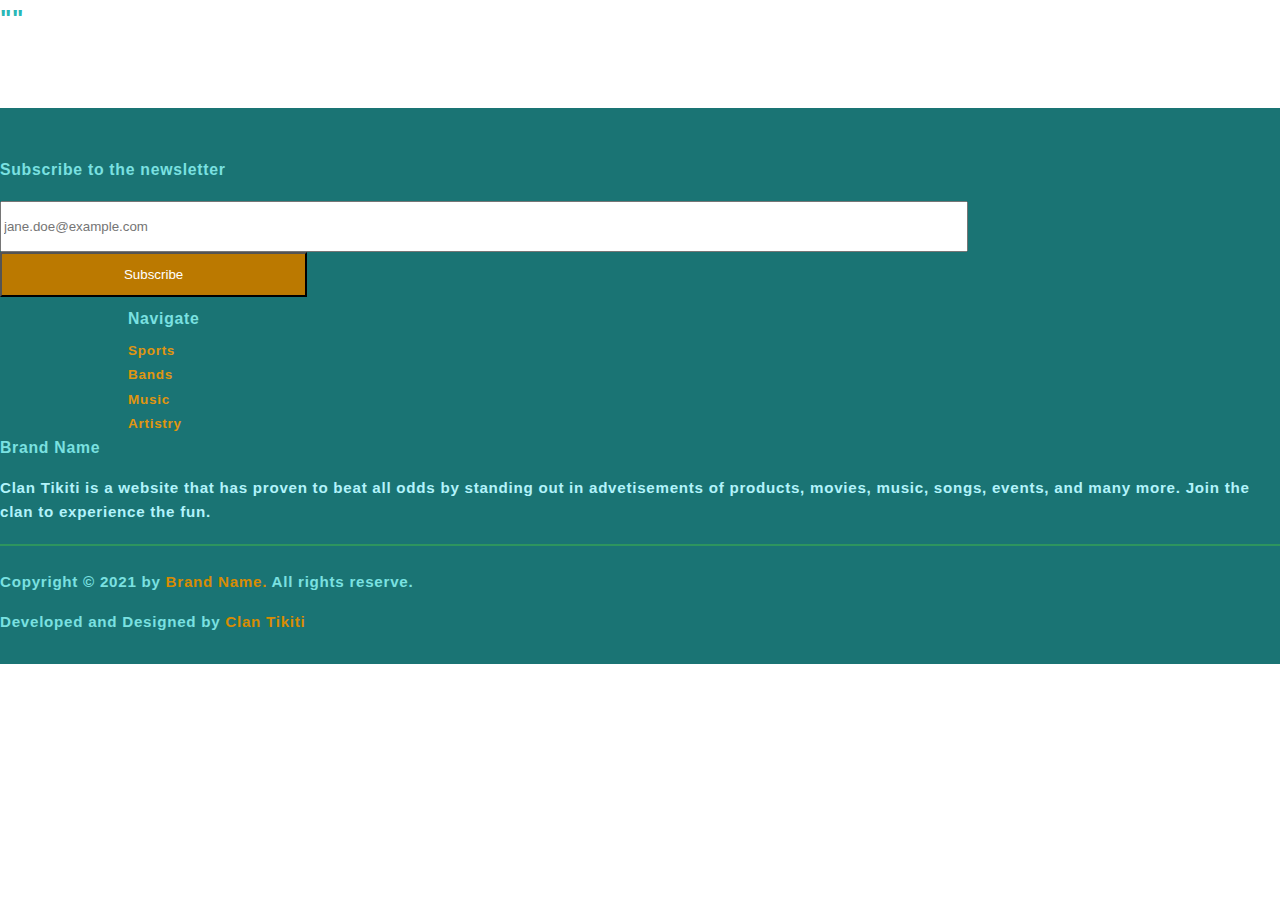
==== one.html @ 93bf7f8b "changes" ====
<!doctype html>
<html lang="en">

<head>
    <!-- Required meta tags -->
    <meta charset="utf-8">
    <meta name="viewport" content="width=device-width, initial-scale=1">

    <!-- Bootstrap CSS -->
    <link href="https://cdn.jsdelivr.net/npm/bootstrap@5.0.2/dist/css/bootstrap.min.css" rel="stylesheet"
        integrity="sha384-EVSTQN3/azprG1Anm3QDgpJLIm9Nao0Yz1ztcQTwFspd3yD65VohhpuuCOmLASjC" crossorigin="anonymous">
    <link rel="stylesheet" type="text/css" href="css/one.css">
    ""
    <title>Hello, world!</title>
</head>

<body>






    <footer id="footer">
        <div class="container">

            <div class="top-footer">
                <div class="row">



                    <div class="col-md-4">

                        <h3>Subscribe to the newsletter</h3>


                        <div class="form-group" id="footer-sub">
                            <input type="email" class="form-control pull-left" id="subscribe-footer"
                                placeholder="jane.doe@example.com">
                            <div class="clearR"></div>
                            <button type="submit" class="btn btn-default pull-right"
                                id="subscribe-button-footer">Subscribe</button>
                        </div><!-- /form-group -->

                    </div><!-- /col-* -->

                    <div class="col-md-4 footer-nav">

                        <h3>Navigate</h3>
                        <ul class="unstyle">
                            <li>Sports</li>
                            <li>Bands</li>
                            <li>Music</li>
                            <li>Artistry</li>
                        </ul>

                    </div><!-- /col-* -->
                    <div class="col-md-4 footer-about">

                        <h3>Brand Name</h3>
                        <p>Clan Tikiti is a website that has proven to beat all odds by standing out in advetisements of
                            products, movies, music, songs, events, and many more. Join the clan to experience the fun.
                        </p>

                    </div><!-- /col-* -->
                </div><!-- /row -->
            </div><!-- /top-footer -->

            <div class="bottom-footer">
                <div class="copyright-footer pull-left">
                    <p>Copyright © 2021 by <span class="brand-color">Brand Name.</span> All rights reserve. </p>
                </div>

                <div class=" pull-right">
                    <p> Developed and Designed by <span class="developer">Clan Tikiti</span></p>
                </div>
            </div><!-- /bottom-footer -->
        </div><!-- /container -->
    </footer>





</body>

</html>
---- css/one.css ----
/* ==============================
 GLOBAL SETTINGS 
=============================== */

body {
    font-family: 'Lato', sans-serif;
    background-color: #FFF;
    margin: 0;
    padding: 0;
    -webkit-box-sizing: border-box;
    -moz-box-sizing: border-box;
    box-sizing: border-box;
    line-height: 1.6;
    font-weight: 900;
    letter-spacing: .0301em;
    color: #2AB7B7;
    font-size: 1.5em;
 
 }
 
 /* Fonts */
 h1,h2,h3,h4,h5,h6 {
    margin:0;
    color: #2e353b;
 
    -webkit-transition: all 0.25s ease-in-out;
    -moz-transition: all 0.25s ease-in-out;
    -o-transition: all 0.25s ease-in-out;
    -ms-transition: all 0.25s ease-in-out;
    transition: all 0.25s ease-in-out;
 }
 p {
    font-size: 1.125em;
 }
 
 /* Links */
 
 a {
    color:#42B4D3;
    -webkit-transition: all 0.25s ease-in-out;
    -moz-transition: all 0.25s ease-in-out;
    -o-transition: all 0.25s ease-in-out;
    -ms-transition: all 0.25s ease-in-out;
    transition: all 0.25s ease-in-out;
 }
 a:hover {
    text-decoration: none;
 }
 
 .clear{
    clear:both;
 }
 .clearR{
    clear:right;
 }
 .unstyle{
    margin:0;
    padding:0;
    list-style: none;
 }
 ::-moz-selection { /* Code for Firefox */
     background: #ffc679;
 }
 
 ::selection {
     background: #ffc679;
 }
 
 /* ==============================
 FOOTER
 =============================== */
 footer{
    background: #1A7474;
    color:#7AE1E1;
    margin-top:70px;
    padding:50px 0 15px 0;
    font-size: 13.5px;
    line-height: 1.8em;
 }
 footer h3{
   color: #7AE1E1;
   margin-bottom:8px;
 }
 .footer-nav{
   padding-left:10%;
   color: #e0960f;
 }
 
 .copyright-footer{
   margin-top:1px;
 }
 .bottom-footer{
   margin-top:20px;
   padding-top: 9px;
   border-top: 2px solid #4b47;
 }
 footer .social-icons{
   font-size: 55px;
   margin:15px 0;
   display: inline-block;
 }
 #footer-sub{
    padding:10px 0;
 }
 
 .top-footer{
    color: #B2F3FB;
 }
 #subscribe-footer{
    width: 75%;
    height: 45px;
 }
 #subscribe-button-footer{
    width: 24%;
    height: 45px;
    background: #bb7900;
    color: white;
 
    -webkit-transition: all 0.25s ease-in-out;
    -moz-transition: all 0.25s ease-in-out;
    -o-transition: all 0.25s ease-in-out;
    -ms-transition: all 0.25s ease-in-out;
    transition: all 0.25s ease-in-out;
 }
 #subscribe-button-footer:hover{
    background: #d78c03;
 }
 .developer,
 .brand-color{
    color:#d78c03;
 }
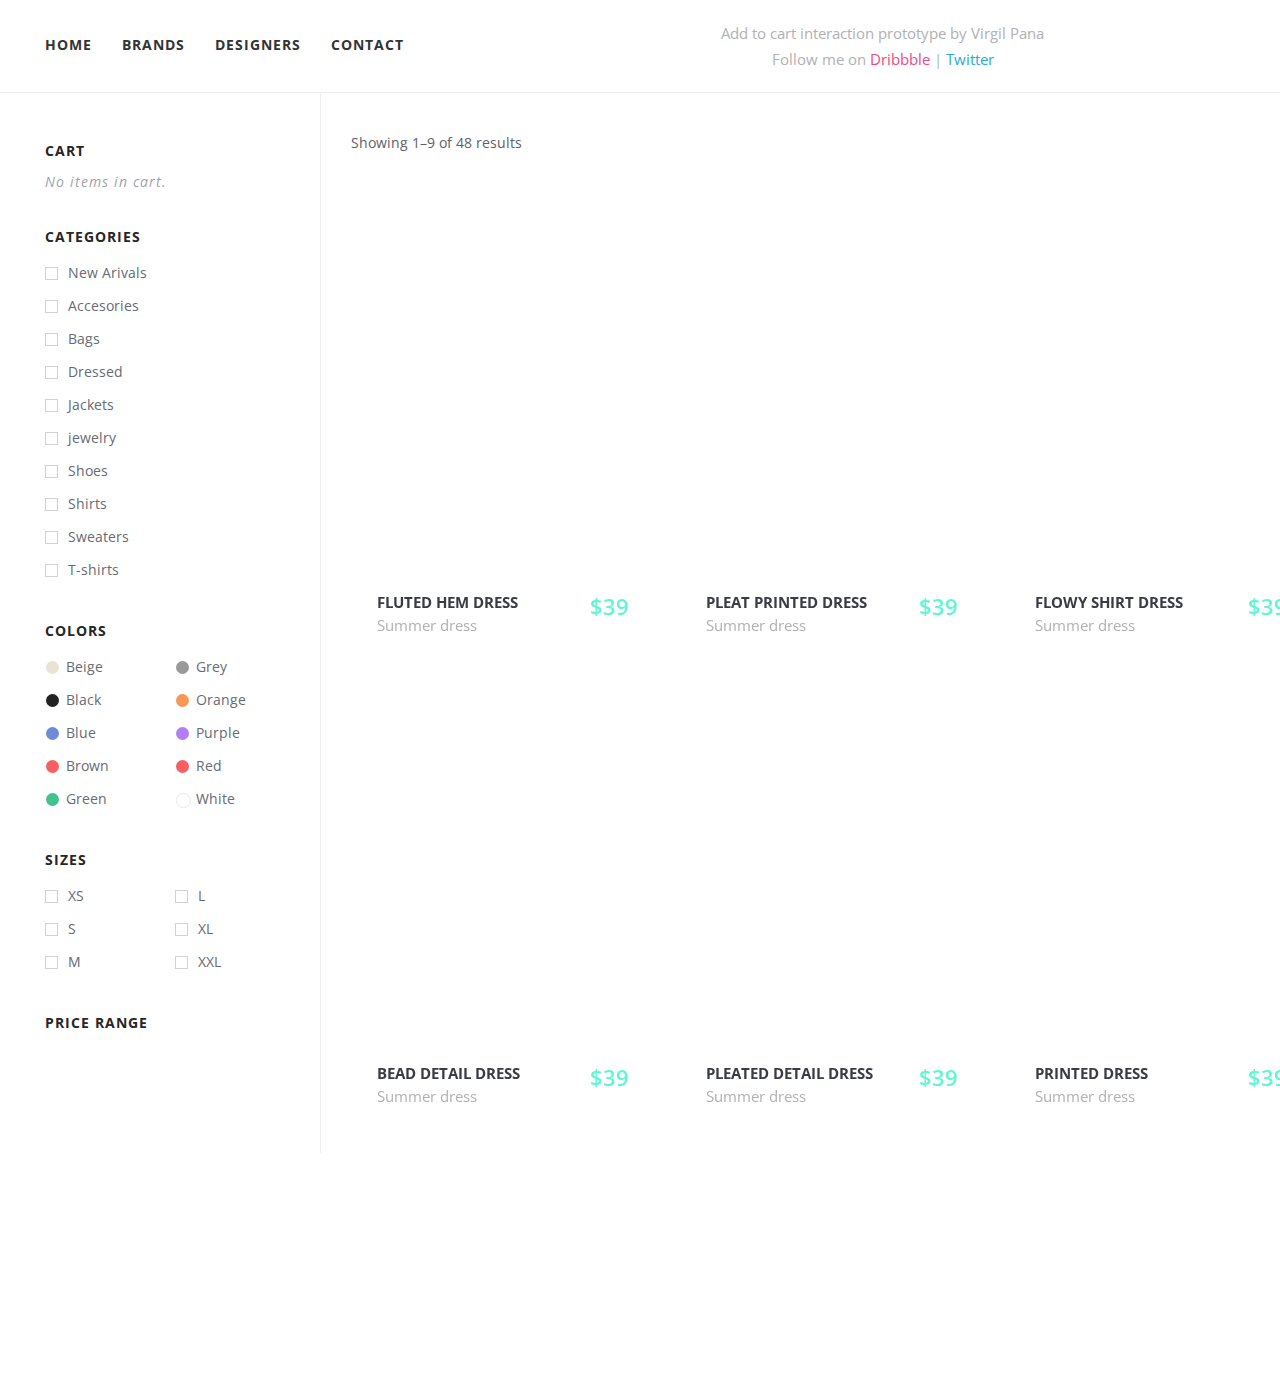
==== commit db85d622: "addition" ====
--- a/one.html
+++ b/one.html
@@ -1,87 +1,827 @@
-<!doctype html>
+<!DOCTYPE html>
 <html lang="en">
-
 <head>
-    <!-- Required meta tags -->
-    <meta charset="utf-8">
-    <meta name="viewport" content="width=device-width, initial-scale=1">
-
-    <!-- Bootstrap CSS -->
-    <link href="https://cdn.jsdelivr.net/npm/bootstrap@5.0.2/dist/css/bootstrap.min.css" rel="stylesheet"
-        integrity="sha384-EVSTQN3/azprG1Anm3QDgpJLIm9Nao0Yz1ztcQTwFspd3yD65VohhpuuCOmLASjC" crossorigin="anonymous">
+    <meta charset="UTF-8">
+    <meta http-equiv="X-UA-Compatible" content="IE=edge">
+    <meta name="viewport" content="width=device-width, initial-scale=1.0">
+    <title>Document</title>
     <link rel="stylesheet" type="text/css" href="css/one.css">
-    ""
-    <title>Hello, world!</title>
 </head>
-
 <body>
-
-
-
-
-
-
-    <footer id="footer">
-        <div class="container">
-
-            <div class="top-footer">
-                <div class="row">
-
-
-
-                    <div class="col-md-4">
-
-                        <h3>Subscribe to the newsletter</h3>
-
-
-                        <div class="form-group" id="footer-sub">
-                            <input type="email" class="form-control pull-left" id="subscribe-footer"
-                                placeholder="jane.doe@example.com">
-                            <div class="clearR"></div>
-                            <button type="submit" class="btn btn-default pull-right"
-                                id="subscribe-button-footer">Subscribe</button>
-                        </div><!-- /form-group -->
-
-                    </div><!-- /col-* -->
-
-                    <div class="col-md-4 footer-nav">
-
-                        <h3>Navigate</h3>
-                        <ul class="unstyle">
-                            <li>Sports</li>
-                            <li>Bands</li>
-                            <li>Music</li>
-                            <li>Artistry</li>
+    <link href='https://fonts.googleapis.com/css?family=Open+Sans:400,600,700' rel='stylesheet' type='text/css'>
+    <div id="wrapper">
+    <div class="cart-icon-top">
+    </div>
+    
+    <div class="cart-icon-bottom">
+    </div>
+    
+    <div id="checkout">
+        CHECKOUT
+    </div>
+    
+    <div id="info">
+        <p class="i1">Add to cart interaction prototype by Virgil Pana</p>
+    <p>    Follow me on <a href="https://dribbble.com/virgilpana" style="color:#ea4c89" target="_blank">Dribbble</a> | <a style="color:#2aa9e0" href="https://twitter.com/virgil_pana" target="_blank">Twitter</a></p>
+    </div>
+    
+    <div id="header">	
+        <ul>
+            <li><a href="">Home</a></li>
+            <li><a href="">BRANDS</a></li>
+            <li><a href="">DESIGNERS</a></li>
+            <li><a href="">CONTACT</a></li>                                              
+        </ul>		
+    </div>
+    
+    <div id="sidebar">
+        <h3>CART</h3>
+        <div id="cart">
+            <span class="empty">No items in cart.</span>       
+        </div>
+        
+        <h3>CATEGORIES</h3>
+        <div class="checklist categories">
+            <ul>
+                <li><a href=""><span></span>New Arivals</a></li>
+                <li><a href=""><span></span>Accesories</a></li>
+                <li><a href=""><span></span>Bags</a></li>
+                <li><a href=""><span></span>Dressed</a></li>
+                <li><a href=""><span></span>Jackets</a></li>
+                <li><a href=""><span></span>jewelry</a></li>
+                <li><a href=""><span></span>Shoes</a></li>
+                <li><a href=""><span></span>Shirts</a></li>
+                <li><a href=""><span></span>Sweaters</a></li>
+                <li><a href=""><span></span>T-shirts</a></li>
+            </ul>
+        </div>
+        
+        <h3>COLORS</h3>
+        <div class="checklist colors">
+            <ul>
+                <li><a href=""><span></span>Beige</a></li>
+                <li><a href=""><span style="background:#222"></span>Black</a></li>
+                <li><a href=""><span style="background:#6e8cd5"></span>Blue</a></li>
+                <li><a href=""><span style="background:#f56060"></span>Brown</a></li>
+                <li><a href=""><span style="background:#44c28d"></span>Green</a></li>
+            </ul>
+            
+            <ul>
+                <li><a href=""><span style="background:#999"></span>Grey</a></li>
+                <li><a href=""><span style="background:#f79858"></span>Orange</a></li>
+                <li><a href=""><span style="background:#b27ef8"></span>Purple</a></li>
+                <li><a href=""><span style="background:#f56060"></span>Red</a></li>
+                <li><a href=""><span style="background:#fff;border: 1px solid #e8e9eb;width:13px;height:13px;"></span>White</a></li>
+            </ul>        
+        </div>
+        
+        <h3>SIZES</h3>
+        <div class="checklist sizes">
+            <ul>
+                <li><a href=""><span></span>XS</a></li>
+                <li><a href=""><span></span>S</a></li>
+                <li><a href=""><span></span>M</a></li>
+            </ul>
+            
+            <ul>
+                <li><a href=""><span></span>L</a></li>
+                <li><a href=""><span></span>XL</a></li>
+                <li><a href=""><span></span>XXL</a></li>
+            </ul>        
+        </div>
+        
+         <h3>PRICE RANGE</h3>
+         <img src="https://s3-us-west-2.amazonaws.com/s.cdpn.io/245657/price-range.png" alt="" />
+    </div>
+    
+    <div id="grid-selector">
+           <div id="grid-menu">
+                  View:
+               <ul>           	   
+                   <li class="largeGrid"><a href=""></a></li>
+                   <li class="smallGrid"><a class="active" href=""></a></li>
+               </ul>
+           </div>
+           
+           Showing 1–9 of 48 results 
+    </div>
+    
+    <div id="grid">
+        <div class="product">
+            <div class="info-large">
+                <h4>FLUTED HEM DRESS</h4>
+                <div class="sku">
+                    PRODUCT SKU: <strong>89356</strong>
+                </div>
+                 
+                <div class="price-big">
+                    <span>$43</span> $39
+                </div>
+                 
+                <h3>COLORS</h3>
+                <div class="colors-large">
+                    <ul>
+                        <li><a href="" style="background:#222"><span></span></a></li>
+                        <li><a href="" style="background:#6e8cd5"><span></span></a></li>
+                        <li><a href="" style="background:#f56060"><span></span></a></li>
+                        <li><a href="" style="background:#44c28d"><span></span></a></li>
+                    </ul> 
+                </div>
+    
+                <h3>SIZE</h3>
+                <div class="sizes-large">
+                     <span>XS</span>
+                    <span>S</span>
+                    <span>M</span>
+                    <span>L</span>
+                    <span>XL</span>
+                    <span>XXL</span>
+                </div>
+                
+                <button class="add-cart-large">Add To Cart</button>                          
+                             
+            </div>
+            <div class="make3D">
+                <div class="product-front">
+                    <div class="shadow"></div>
+                    <img src="https://s3-us-west-2.amazonaws.com/s.cdpn.io/245657/1.jpg" alt="" />
+                    <div class="image_overlay"></div>
+                    <div class="add_to_cart">Add to cart</div>
+                    <div class="view_gallery">View gallery</div>                
+                    <div class="stats">        	
+                        <div class="stats-container">
+                            <span class="product_price">$39</span>
+                            <span class="product_name">FLUTED HEM DRESS</span>    
+                            <p>Summer dress</p>                                            
+                            
+                            <div class="product-options">
+                            <strong>SIZES</strong>
+                            <span>XS, S, M, L, XL, XXL</span>
+                            <strong>COLORS</strong>
+                            <div class="colors">
+                                <div class="c-blue"><span></span></div>
+                                <div class="c-red"><span></span></div>
+                                <div class="c-white"><span></span></div>
+                                <div class="c-green"><span></span></div>
+                            </div>
+                        </div>                       
+                        </div>                         
+                    </div>
+                </div>
+                
+                <div class="product-back">
+                    <div class="shadow"></div>
+                    <div class="carousel">
+                        <ul class="carousel-container">
+                            <li><img src="https://s3-us-west-2.amazonaws.com/s.cdpn.io/245657/1.jpg" alt="" /></li>
+                            <li><img src="https://s3-us-west-2.amazonaws.com/s.cdpn.io/245657/2.jpg" alt="" /></li>
+                            <li><img src="https://s3-us-west-2.amazonaws.com/s.cdpn.io/245657/3.jpg" alt="" /></li>
                         </ul>
-
-                    </div><!-- /col-* -->
-                    <div class="col-md-4 footer-about">
-
-                        <h3>Brand Name</h3>
-                        <p>Clan Tikiti is a website that has proven to beat all odds by standing out in advetisements of
-                            products, movies, music, songs, events, and many more. Join the clan to experience the fun.
-                        </p>
-
-                    </div><!-- /col-* -->
-                </div><!-- /row -->
-            </div><!-- /top-footer -->
-
-            <div class="bottom-footer">
-                <div class="copyright-footer pull-left">
-                    <p>Copyright © 2021 by <span class="brand-color">Brand Name.</span> All rights reserve. </p>
-                </div>
-
-                <div class=" pull-right">
-                    <p> Developed and Designed by <span class="developer">Clan Tikiti</span></p>
-                </div>
-            </div><!-- /bottom-footer -->
-        </div><!-- /container -->
-    </footer>
-
-
-
-
-
+                        <div class="arrows-perspective">
+                            <div class="carouselPrev">
+                                <div class="y"></div>
+                                <div class="x"></div>
+                            </div>
+                            <div class="carouselNext">
+                                <div class="y"></div>
+                                <div class="x"></div>
+                            </div>
+                        </div>
+                    </div>
+                    <div class="flip-back">
+                        <div class="cy"></div>
+                        <div class="cx"></div>
+                    </div>
+                </div>	  
+            </div>	
+        </div>
+        
+        
+        <div class="product">
+        <div class="info-large">
+                <h4>PLEAT PRINTED DRESS</h4>
+                <div class="sku">
+                    PRODUCT SKU: <strong>89356</strong>
+                </div>
+                 
+                <div class="price-big">
+                    <span>$43</span> $39
+                </div>
+                 
+                <h3>COLORS</h3>
+                <div class="colors-large">
+                    <ul>
+                        <li><a href="" style="background:#222"><span></span></a></li>
+                        <li><a href="" style="background:#6e8cd5"><span></span></a></li>
+                        <li><a href="" style="background:#f56060"><span></span></a></li>
+                        <li><a href="" style="background:#44c28d"><span></span></a></li>
+                    </ul> 
+                </div>
+    
+                <h3>SIZE</h3>
+                <div class="sizes-large">
+                     <span>XS</span>
+                    <span>S</span>
+                    <span>M</span>
+                    <span>L</span>
+                    <span>XL</span>
+                    <span>XXL</span>
+                </div>
+                
+                <button class="add-cart-large">Add To Cart</button>                          
+                             
+            </div>
+            <div class="make3D">
+                <div class="product-front">
+                    <div class="shadow"></div>
+                    <img src="https://s3-us-west-2.amazonaws.com/s.cdpn.io/245657/2.jpg" alt="" />
+                    <div class="image_overlay"></div>
+                    <div class="add_to_cart">Add to cart</div>
+                    <div class="view_gallery">View gallery</div>
+                    <div class="stats">        	
+                        <div class="stats-container">
+                            <span class="product_price">$39</span>
+                            <span class="product_name">PLEAT PRINTED DRESS</span>    
+                            <p>Summer dress</p>                                            
+                            
+                            <div class="product-options">
+                            <strong>SIZES</strong>
+                            <span>XS, S, M, L, XL, XXL</span>
+                            <strong>COLORS</strong>
+                            <div class="colors">
+                                <div class="c-blue"><span></span></div>
+                                <div class="c-red"><span></span></div>
+                                <div class="c-white"><span></span></div>
+                                <div class="c-green"><span></span></div>
+                            </div>
+                        </div>                       
+                        </div>                         
+                    </div>
+                </div>
+                
+                <div class="product-back">
+                    <div class="shadow"></div>
+                    <div class="carousel">
+                        <ul class="carousel-container">
+                            <li><img src="https://s3-us-west-2.amazonaws.com/s.cdpn.io/245657/2.jpg" alt="" /></li>
+                            <li><img src="https://s3-us-west-2.amazonaws.com/s.cdpn.io/245657/3.jpg" alt="" /></li>
+                            <li><img src="https://s3-us-west-2.amazonaws.com/s.cdpn.io/245657/4.jpg" alt="" /></li>
+                        </ul>
+                        <div class="arrows-perspective">
+                            <div class="carouselPrev">
+                                <div class="y"></div>
+                                <div class="x"></div>
+                            </div>
+                            <div class="carouselNext">
+                                <div class="y"></div>
+                                <div class="x"></div>
+                            </div>
+                        </div>
+                    </div>
+                    <div class="flip-back">
+                        <div class="cy"></div>
+                        <div class="cx"></div>
+                    </div>
+                </div>	  
+            </div>	
+        </div>
+        
+        <div class="product">
+        <div class="info-large">
+                <h4>FLOWY SHIRT DRESS</h4>
+                <div class="sku">
+                    PRODUCT SKU: <strong>89356</strong>
+                </div>
+                 
+                <div class="price-big">
+                    <span>$43</span> $39
+                </div>
+                 
+                <h3>COLORS</h3>
+                <div class="colors-large">
+                    <ul>
+                        <li><a href="" style="background:#222"><span></span></a></li>
+                        <li><a href="" style="background:#6e8cd5"><span></span></a></li>
+                        <li><a href="" style="background:#f56060"><span></span></a></li>
+                        <li><a href="" style="background:#44c28d"><span></span></a></li>
+                    </ul> 
+                </div>
+    
+                <h3>SIZE</h3>
+                <div class="sizes-large">
+                     <span>XS</span>
+                    <span>S</span>
+                    <span>M</span>
+                    <span>L</span>
+                    <span>XL</span>
+                    <span>XXL</span>
+                </div>
+                
+                <button class="add-cart-large">Add To Cart</button>                          
+                             
+            </div>
+            <div class="make3D">        
+                <div class="product-front">
+                    <div class="shadow"></div>
+                    <img src="https://s3-us-west-2.amazonaws.com/s.cdpn.io/245657/3.jpg" alt="" />
+                    <div class="image_overlay"></div>
+                    <div class="add_to_cart">Add to cart</div>
+                    <div class="view_gallery">View gallery</div>
+                    <div class="stats">        	
+                        <div class="stats-container">
+                            <span class="product_price">$39</span>
+                            <span class="product_name">FLOWY SHIRT DRESS</span>    
+                            <p>Summer dress</p>                                            
+                            
+                            <div class="product-options">
+                            <strong>SIZES</strong>
+                            <span>XS, S, M, L, XL, XXL</span>
+                            <strong>COLORS</strong>
+                            <div class="colors">
+                                <div class="c-blue"><span></span></div>
+                                <div class="c-red"><span></span></div>
+                                <div class="c-white"><span></span></div>
+                                <div class="c-green"><span></span></div>
+                            </div>
+                        </div>                       
+                        </div>                         
+                    </div>
+                </div>
+                
+                <div class="product-back">
+                    <div class="shadow"></div>
+                    <div class="carousel">
+                        <ul class="carousel-container">
+                            <li><img src="https://s3-us-west-2.amazonaws.com/s.cdpn.io/245657/3.jpg" alt="" /></li>
+                            <li><img src="https://s3-us-west-2.amazonaws.com/s.cdpn.io/245657/4.jpg" alt="" /></li>
+                            <li><img src="https://s3-us-west-2.amazonaws.com/s.cdpn.io/245657/1.jpg" alt="" /></li>
+                        </ul>
+                        <div class="arrows-perspective">
+                            <div class="carouselPrev">
+                                <div class="y"></div>
+                                <div class="x"></div>
+                            </div>
+                            <div class="carouselNext">
+                                <div class="y"></div>
+                                <div class="x"></div>
+                            </div>
+                        </div>
+                    </div>
+                    <div class="flip-back">
+                        <div class="cy"></div>
+                        <div class="cx"></div>
+                    </div>
+                </div>	  
+            </div>	
+        </div>
+        
+        
+        <div class="product">
+        <div class="info-large">
+                <h4>DOUBLE LAYER DRESS</h4>
+                <div class="sku">
+                    PRODUCT SKU: <strong>89356</strong>
+                </div>
+                 
+                <div class="price-big">
+                    <span>$43</span> $39
+                </div>
+                 
+                <h3>COLORS</h3>
+                <div class="colors-large">
+                    <ul>
+                        <li><a href="" style="background:#222"><span></span></a></li>
+                        <li><a href="" style="background:#6e8cd5"><span></span></a></li>
+                        <li><a href="" style="background:#f56060"><span></span></a></li>
+                        <li><a href="" style="background:#44c28d"><span></span></a></li>
+                    </ul> 
+                </div>
+    
+                <h3>SIZE</h3>
+                <div class="sizes-large">
+                     <span>XS</span>
+                    <span>S</span>
+                    <span>M</span>
+                    <span>L</span>
+                    <span>XL</span>
+                    <span>XXL</span>
+                </div>
+                
+                <button class="add-cart-large">Add To Cart</button>                          
+                             
+            </div>
+            <div class="make3D">
+                <div class="product-front">
+                    <div class="shadow"></div>
+                    <img src="https://s3-us-west-2.amazonaws.com/s.cdpn.io/245657/4.jpg" alt="" />
+                    <div class="image_overlay"></div>
+                    <div class="add_to_cart">Add to cart</div>
+                    <div class="view_gallery">View gallery</div>
+                    <div class="stats">        	
+                        <div class="stats-container">
+                            <span class="product_price">$39</span>
+                            <span class="product_name">DOUBLE LAYER DRESS</span>    
+                            <p>Summer dress</p>                                            
+                            
+                            <div class="product-options">
+                            <strong>SIZES</strong>
+                            <span>XS, S, M, L, XL, XXL</span>
+                            <strong>COLORS</strong>
+                            <div class="colors">
+                                <div class="c-blue"><span></span></div>
+                                <div class="c-red"><span></span></div>
+                                <div class="c-white"><span></span></div>
+                                <div class="c-green"><span></span></div>
+                            </div>
+                        </div>                       
+                        </div>                         
+                    </div>
+                </div>
+                
+                <div class="product-back">
+                    <div class="shadow"></div>
+                    <div class="carousel">
+                        <ul class="carousel-container">
+                            <li><img src="https://s3-us-west-2.amazonaws.com/s.cdpn.io/245657/4.jpg" alt="" /></li>
+                            <li><img src="https://s3-us-west-2.amazonaws.com/s.cdpn.io/245657/6.jpg" alt="" /></li>
+                            <li><img src="https://s3-us-west-2.amazonaws.com/s.cdpn.io/245657/7.jpg" alt="" /></li>
+                        </ul>
+                        <div class="arrows-perspective">
+                            <div class="carouselPrev">
+                                <div class="y"></div>
+                                <div class="x"></div>
+                            </div>
+                            <div class="carouselNext">
+                                <div class="y"></div>
+                                <div class="x"></div>
+                            </div>
+                        </div>
+                    </div>
+                    <div class="flip-back">
+                        <div class="cy"></div>
+                        <div class="cx"></div>
+                    </div>
+                </div>	  
+            </div>	
+        </div>
+        
+        <div class="product">
+        <div class="info-large">
+                <h4>BEAD DETAIL DRESS</h4>
+                <div class="sku">
+                    PRODUCT SKU: <strong>89356</strong>
+                </div>
+                 
+                <div class="price-big">
+                    <span>$43</span> $39
+                </div>
+                 
+                <h3>COLORS</h3>
+                <div class="colors-large">
+                    <ul>
+                        <li><a href="" style="background:#222"><span></span></a></li>
+                        <li><a href="" style="background:#6e8cd5"><span></span></a></li>
+                        <li><a href="" style="background:#f56060"><span></span></a></li>
+                        <li><a href="" style="background:#44c28d"><span></span></a></li>
+                    </ul> 
+                </div>
+    
+                <h3>SIZE</h3>
+                <div class="sizes-large">
+                     <span>XS</span>
+                    <span>S</span>
+                    <span>M</span>
+                    <span>L</span>
+                    <span>XL</span>
+                    <span>XXL</span>
+                </div>
+                
+                <button class="add-cart-large">Add To Cart</button>                          
+                             
+            </div>
+            <div class="make3D">
+                <div class="product-front">
+                    <div class="shadow"></div>
+                    <img src="https://s3-us-west-2.amazonaws.com/s.cdpn.io/245657/5.jpg" alt="" />
+                    <div class="image_overlay"></div>
+                    <div class="add_to_cart">Add to cart</div>
+                    <div class="view_gallery">View gallery</div>
+                    <div class="stats">        	
+                        <div class="stats-container">
+                            <span class="product_price">$39</span>
+                            <span class="product_name">BEAD DETAIL DRESS</span>    
+                            <p>Summer dress</p>                                            
+                            
+                            <div class="product-options">
+                            <strong>SIZES</strong>
+                            <span>XS, S, M, L, XL, XXL</span>
+                            <strong>COLORS</strong>
+                            <div class="colors">
+                                <div class="c-blue"><span></span></div>
+                                <div class="c-red"><span></span></div>
+                                <div class="c-white"><span></span></div>
+                                <div class="c-green"><span></span></div>
+                            </div>
+                        </div>                       
+                        </div>                         
+                    </div>
+                </div>
+                
+                <div class="product-back">
+                    <div class="shadow"></div>
+                    <div class="carousel">
+                        <ul class="carousel-container">
+                            <li><img src="https://s3-us-west-2.amazonaws.com/s.cdpn.io/245657/5.jpg" alt="" /></li>
+                            <li><img src="https://s3-us-west-2.amazonaws.com/s.cdpn.io/245657/7.jpg" alt="" /></li>
+                        </ul>
+                        <div class="arrows-perspective">
+                            <div class="carouselPrev">
+                                <div class="y"></div>
+                                <div class="x"></div>
+                            </div>
+                            <div class="carouselNext">
+                                <div class="y"></div>
+                                <div class="x"></div>
+                            </div>
+                        </div>
+                    </div>
+                    <div class="flip-back">
+                        <div class="cy"></div>
+                        <div class="cx"></div>
+                    </div>
+                </div>	  
+            </div>	
+        </div>
+        
+        
+        <div class="product">
+        <div class="info-large">
+                <h4>PLEATED DETAIL DRESS</h4>
+                <div class="sku">
+                    PRODUCT SKU: <strong>89356</strong>
+                </div>
+                 
+                <div class="price-big">
+                    <span>$43</span> $39
+                </div>
+                 
+                <h3>COLORS</h3>
+                <div class="colors-large">
+                    <ul>
+                        <li><a href="" style="background:#222"><span></span></a></li>
+                        <li><a href="" style="background:#6e8cd5"><span></span></a></li>
+                        <li><a href="" style="background:#9b887b"><span></span></a></li>
+                        <li><a href="" style="background:#44c28d"><span></span></a></li>
+                    </ul> 
+                </div>
+    
+                <h3>SIZE</h3>
+                <div class="sizes-large">
+                     <span>XS</span>
+                    <span>S</span>
+                    <span>M</span>
+                    <span>L</span>
+                    <span>XL</span>
+                    <span>XXL</span>
+                </div>
+                
+                <button class="add-cart-large">Add To Cart</button>                          
+                             
+            </div>
+            <div class="make3D">
+                <div class="product-front">
+                    <div class="shadow"></div>
+                    <img src="https://s3-us-west-2.amazonaws.com/s.cdpn.io/245657/6.jpg" alt="" />
+                    <div class="image_overlay"></div>
+                    <div class="add_to_cart">Add to cart</div>
+                    <div class="view_gallery">View gallery</div>
+                    <div class="stats">        	
+                        <div class="stats-container">
+                            <span class="product_price">$39</span>
+                            <span class="product_name">PLEATED DETAIL DRESS</span>    
+                            <p>Summer dress</p>                                            
+                            
+                            <div class="product-options">
+                            <strong>SIZES</strong>
+                            <span>XS, S, M, L, XL, XXL</span>
+                            <strong>COLORS</strong>
+                            <div class="colors">
+                                <div class="c-blue"><span></span></div>
+                                <div class="c-red"><span></span></div>
+                                <div class="c-white"><span></span></div>
+                                <div class="c-green"><span></span></div>
+                            </div>
+                        </div>                       
+                        </div>                         
+                    </div>
+                </div>
+                
+                <div class="product-back">
+                    <div class="shadow"></div>
+                    <div class="carousel">
+                        <ul class="carousel-container">
+                            <li><img src="https://s3-us-west-2.amazonaws.com/s.cdpn.io/245657/6.jpg" alt="" /></li>
+                            <li><img src="https://s3-us-west-2.amazonaws.com/s.cdpn.io/245657/7.jpg" alt="" /></li>
+                        </ul>
+                        <div class="arrows-perspective">
+                            <div class="carouselPrev">
+                                <div class="y"></div>
+                                <div class="x"></div>
+                            </div>
+                            <div class="carouselNext">
+                                <div class="y"></div>
+                                <div class="x"></div>
+                            </div>
+                        </div>
+                    </div>
+                    <div class="flip-back">
+                        <div class="cy"></div>
+                        <div class="cx"></div>
+                    </div>
+                </div>	  
+            </div>	
+        </div>
+        
+        <div class="product">
+        <div class="info-large">
+                <h4>PRINTED DRESS</h4>
+                <div class="sku">
+                    PRODUCT SKU: <strong>89356</strong>
+                </div>
+                 
+                <div class="price-big">
+                    <span>$43</span> $39
+                </div>
+                 
+                <h3>COLORS</h3>
+                <div class="colors-large">
+                    <ul>
+                        <li><a href="" style="background:#222"><span></span></a></li>
+                        <li><a href="" style="background:#6e8cd5"><span></span></a></li>
+                        <li><a href="" style="background:#9b887b"><span></span></a></li>
+                        <li><a href="" style="background:#44c28d"><span></span></a></li>
+                    </ul> 
+                </div>
+    
+                <h3>SIZE</h3>
+                <div class="sizes-large">
+                     <span>XS</span>
+                    <span>S</span>
+                    <span>M</span>
+                    <span>L</span>
+                    <span>XL</span>
+                    <span>XXL</span>
+                </div>
+                
+                <button class="add-cart-large">Add To Cart</button>                          
+                             
+            </div>
+            <div class="make3D">
+                <div class="product-front">
+                    <div class="shadow"></div>
+                    <img src="https://s3-us-west-2.amazonaws.com/s.cdpn.io/245657/7.jpg" alt="" />
+                    <div class="image_overlay"></div>
+                    <div class="add_to_cart">Add to cart</div>
+                    <div class="view_gallery">View gallery</div>
+                    <div class="stats">        	
+                        <div class="stats-container">
+                            <span class="product_price">$39</span>
+                            <span class="product_name">PRINTED DRESS</span>    
+                            <p>Summer dress</p>                                            
+                            
+                            <div class="product-options">
+                            <strong>SIZES</strong>
+                            <span>XS, S, M, L, XL, XXL</span>
+                            <strong>COLORS</strong>
+                            <div class="colors">
+                                <div class="c-blue"><span></span></div>
+                                <div class="c-red"><span></span></div>
+                                <div class="c-white"><span></span></div>
+                                <div class="c-green"><span></span></div>
+                            </div>
+                        </div>                       
+                        </div>                         
+                    </div>
+                </div>
+                
+                <div class="product-back">
+                    <div class="shadow"></div>
+                    <div class="carousel">
+                        <ul class="carousel-container">
+                            <li><img src="https://s3-us-west-2.amazonaws.com/s.cdpn.io/245657/7.jpg" alt="" /></li>
+                            <li><img src="https://s3-us-west-2.amazonaws.com/s.cdpn.io/245657/5.jpg" alt="" /></li>
+                            <li><img src="https://s3-us-west-2.amazonaws.com/s.cdpn.io/245657/4.jpg" alt="" /></li>
+                        </ul>
+                        <div class="arrows-perspective">
+                            <div class="carouselPrev">
+                                <div class="y"></div>
+                                <div class="x"></div>
+                            </div>
+                            <div class="carouselNext">
+                                <div class="y"></div>
+                                <div class="x"></div>
+                            </div>
+                        </div>
+                    </div>
+                    <div class="flip-back">
+                        <div class="cy"></div>
+                        <div class="cx"></div>
+                    </div>
+                </div>	  
+            </div>	
+        </div>
+        
+        <div class="product">
+        <div class="info-large">
+                <h4>PRINTED DRESS</h4>
+                <div class="sku">
+                    PRODUCT SKU: <strong>89356</strong>
+                </div>
+                 
+                <div class="price-big">
+                    <span>$43</span> $39
+                </div>
+                 
+                <h3>COLORS</h3>
+                <div class="colors-large">
+                    <ul>
+                        <li><a href="" style="background:#222"><span></span></a></li>
+                        <li><a href="" style="background:#6e8cd5"><span></span></a></li>
+                        <li><a href="" style="background:#9b887b"><span></span></a></li>
+                        <li><a href="" style="background:#44c28d"><span></span></a></li>
+                    </ul> 
+                </div>
+    
+                <h3>SIZE</h3>
+                <div class="sizes-large">
+                     <span>XS</span>
+                    <span>S</span>
+                    <span>M</span>
+                    <span>L</span>
+                    <span>XL</span>
+                    <span>XXL</span>
+                </div>
+                
+                <button class="add-cart-large">Add To Cart</button>                          
+                             
+            </div>
+            <div class="make3D">
+                <div class="product-front">
+                    <div class="shadow"></div>
+                    <img src="https://s3-us-west-2.amazonaws.com/s.cdpn.io/245657/8.jpg" alt="" />
+                    <div class="image_overlay"></div>
+                    <div class="add_to_cart">Add to cart</div>
+                    <div class="view_gallery">View gallery</div>
+                    <div class="stats">        	
+                        <div class="stats-container">
+                            <span class="product_price">$39</span>
+                            <span class="product_name">PRINTED DRESS</span>    
+                            <p>Summer dress</p>                                            
+                            
+                            <div class="product-options">
+                            <strong>SIZES</strong>
+                            <span>XS, S, M, L, XL, XXL</span>
+                            <strong>COLORS</strong>
+                            <div class="colors">
+                                <div class="c-blue"><span></span></div>
+                                <div class="c-red"><span></span></div>
+                                <div class="c-white"><span></span></div>
+                                <div class="c-green"><span></span></div>
+                            </div>
+                        </div>                       
+                        </div>                         
+                    </div>
+                </div>
+                
+                <div class="product-back">
+                    <div class="shadow"></div>
+                    <div class="carousel">
+                        <ul class="carousel-container">
+                            <li><img src="https://s3-us-west-2.amazonaws.com/s.cdpn.io/245657/8.jpg" alt="" /></li>
+                            <li><img src="https://s3-us-west-2.amazonaws.com/s.cdpn.io/245657/7.jpg" alt="" /></li>
+                        </ul>
+                        <div class="arrows-perspective">
+                            <div class="carouselPrev">
+                                <div class="y"></div>
+                                <div class="x"></div>
+                            </div>
+                            <div class="carouselNext">
+                                <div class="y"></div>
+                                <div class="x"></div>
+                            </div>
+                        </div>
+                    </div>
+                    <div class="flip-back">
+                        <div class="cy"></div>
+                        <div class="cx"></div>
+                    </div>
+                </div>	  
+            </div>	
+        </div>    
+    </div>
+    </div>
+    <script src="https://ajax.googleapis.com/ajax/libs/jquery/1.11.2/jquery.min.js"></script>
+    <script src="js/one.js"></script>
+    
 </body>
-
 </html>--- a/css/one.css
+++ b/css/one.css
@@ -1,142 +1,977 @@
-/* ==============================
- GLOBAL SETTINGS 
-=============================== */
-
+/*	Reset & General
+---------------------------------------------------------------------- */
+* { margin: 0px; padding: 0px; }
 body {
-    font-family: 'Lato', sans-serif;
-    background-color: #FFF;
-    margin: 0;
-    padding: 0;
-    -webkit-box-sizing: border-box;
-    -moz-box-sizing: border-box;
-    box-sizing: border-box;
-    line-height: 1.6;
-    font-weight: 900;
-    letter-spacing: .0301em;
-    color: #2AB7B7;
-    font-size: 1.5em;
+	font-family: "Open Sans", sans-serif; 
+	overflow:hidden;	
+}
+#wrapper{
+	overflow: hidden;
+	height: 1153px;
+	width: 1643px;
+	background:#fff;
+}
+#header{
+	height:92px; 
+	background:#fff url("https://s3-us-west-2.amazonaws.com/s.cdpn.io/245657/header-icons.png") 1448px -2px no-repeat;
+	border-bottom:1px solid #eee;
+}
+#header ul{padding:33px 0 0 45px;}
+#header li{
+	list-style:none;
+	float:left;
+	margin-right:30px;	
+}
+#header li a{
+	font-weight:700;
+	color:#333;
+	font-size:14px;	
+	text-decoration:none;
+	text-transform:uppercase;
+	letter-spacing:1px;
+}
+#headerli a:hover{
+	color:#000;
+	cursor:pointer;
+}
+#grid-selector{
+	height: 10px;
+	width: 1291px;
+	padding: 40px 0 40px 30px;
+	float: left;
+	color: #5d5f68;
+	font-size: 14px;
+}
+#grid-menu{
+	float:right;
+	width:105px;
+}
+#grid-menu ul{
+  width: 65px;
+  float: right;
+  position: relative;
+  top: -1px;}
+#grid-menu li{	 
+	 float:right;
+	 width:25px;
+	 height:25px;
+	 list-style:none;
+}
+#grid-menu li a{	 
+  	 display:block;
+	 width:25px;	
+	 height:25px;
+	 background: url("https://s3-us-west-2.amazonaws.com/s.cdpn.io/245657/grid-menu.png") 0 0  no-repeat;
+}
+#grid-menu li.smallGrid{margin-right:7px;}
+#grid-menu li.smallGrid a{background-position:0 -33px;}
+#grid-menu li.largeGrid a{background-position:-37px 0;}
+
+#grid-menu li.smallGrid a.active{background-position:0 0;}
+#grid-menu li.largeGrid a.active{background-position:-37px -33px;}
  
+
+#grid{	
+	width: 1335px;
+	position: absolute;
+	left: 340px;
+	height: 1200px;
+	top: 180px;
+}
+#sidebar{
+	float:left;
+	background:#fff;
+	width:275px;	
+	padding:13px 0 0 45px;
+	height:1400px;
+	border-right:1px solid #eee;
+}
+#sidebar h3{
+	color:#262626;
+	text-transform:uppercase;
+	font-size:14px;
+	font-weight:700;
+	padding:35px 0 10px 0;
+	letter-spacing:1px;
+	clear:both;
+}
+#cart{padding:0px;}
+#cart .empty{
+	font-style:italic;
+	color:#a0a3ab;
+	font-size:14px;
+	letter-spacing:1px;	
+}
+#sidebar .checklist{
+	padding:0;
+}
+
+.checklist ul li{	
+	font-size:14px;
+	font-weight:400;
+	list-style:none;
+	padding: 7px 0 7px 23px;
+}
+.checklist li span{
+	float:left;
+	width:11px;
+	height:11px;
+	margin-left:-23px;
+	margin-top:4px;
+	border: 1px solid #d1d3d7;
+	position:relative;	
+}
+.sizes li span, .categories .sizes li{
+	-webkit-transition: all 300ms ease-out;
+	   -moz-transition: all 300ms ease-out;
+	    -ms-transition: all 300ms ease-out;
+	     -o-transition: all 300ms ease-out;
+	        transition: all 300ms ease-out;
+}
+.checklist li a{
+	color:#676a74;
+	text-decoration:none;	
+	-webkit-transition: all 300ms ease-out;
+	   -moz-transition: all 300ms ease-out;
+	    -ms-transition: all 300ms ease-out;
+	     -o-transition: all 300ms ease-out;
+	        transition: all 300ms ease-out;
+}
+.checklist li a:hover{	
+	color:#222;
+	-webkit-transition: all 300ms ease-out;
+	   -moz-transition: all 300ms ease-out;
+	    -ms-transition: all 300ms ease-out;
+	     -o-transition: all 300ms ease-out;
+	        transition: all 300ms ease-out;
+}
+.checklist a:hover span{ 	
+	border-color:#a6aab3;	
+}
+.sizes a:hover span, .categories a:hover span{	
+	border-color:#a6aab3;
+	-webkit-transition: all 300ms ease-out;
+	   -moz-transition: all 300ms ease-out;
+	    -ms-transition: all 300ms ease-out;
+	     -o-transition: all 300ms ease-out;
+	        transition: all 300ms ease-out;
+}
+.checklist a span span{border:none;margin:0;float:none; position:absolute;top:0;left:0;}
+.checklist a .x{
+	display:block;
+	width:0;	 
+	height:2px;
+	background:#5ff7d2;
+	top:6px;
+	left:2px;	
+	-ms-transform: rotate(45deg); 
+   	-webkit-transform: rotate(45deg); 
+    transform: rotate(45deg);	
+	-webkit-transition: all 50ms ease-out;
+}
+.checklist a .x.animate{
+	width:4px;
+	-webkit-transition: all 100ms ease-in;
+	   -moz-transition: all 100ms ease-in;
+	    -ms-transition: all 100ms ease-in;
+	     -o-transition: all 100ms ease-in;
+	        transition: all 100ms ease-in;
+}
+.checklist a .y{
+	display:block;
+	width:0px; 
+	height:2px;
+	background:#5ff7d2;
+	top:4px;
+	left:3px;	
+	-ms-transform: rotate(13deg); 
+   	-webkit-transform: rotate(135deg); 
+    transform: rotate(135deg);	
+	-webkit-transition: all 50ms ease-out;
+}
+.checklist a .y.animate{
+	width:8px;
+	-webkit-transition: all 100ms ease-out;
+	   -moz-transition: all 100ms ease-out;
+	    -ms-transition: all 100ms ease-out;
+	     -o-transition: all 100ms ease-out;
+	        transition: all 100ms ease-out;
+}
+.checklist .checked span{
+	border-color:#8d939f;
+}
+.colors ul, .sizes ul{
+	float:left; width:130px;	
+}
+.colors ul li{padding-left:21px;}
+.colors a span{
+	border:none;
+	position:relative;
+	border-radius:100%;
+	background-color:#eae3d3;
+	width:13px;
+	height:13px;
+	margin-left:-20px;
+}
+.colors a:hover span{
+	width:15px;
+	height:15px;
+	margin-top:3px;
+	margin-left:-21px;
+}
+#sidebar img{margin-top:6px;}
+
+.product{
+    position: relative;
+    perspective: 800px;
+    width:306px;
+    height:471px;
+    transform-style: preserve-3d;
+    transition: transform 5s;
+	float:left; 
+	margin-right: 23px;
+	-webkit-transition: width 500ms ease-in-out;
+	   -moz-transition: width 500ms ease-in-out;
+		-ms-transition: width 500ms ease-in-out;
+		 -o-transition: width 500ms ease-in-out;
+ 		    transition: width 500ms ease-in-out;
+}
+.product-front img{width:100%;}
+.product-front, .product-back{
+	width:315px;
+	height:480px;
+	background:#fff;
+	position:absolute;
+	left:-5px;
+	top:-5px;
+	-webkit-transition: all 100ms ease-out; 
+       -moz-transition: all 100ms ease-out; 
+         -o-transition: all 100ms ease-out; 
+            transition: all 100ms ease-out; 
+}
+.product-back{
+	display:none;
+	transform: rotateY( 180deg );
+}
+.make3D.animate .product-back,
+.make3D.animate .product-front,
+div.large .product-back{
+	top:0px;
+	left:0px;
+	-webkit-transition: all 100ms ease-out; 
+       -moz-transition: all 100ms ease-out; 
+         -o-transition: all 100ms ease-out; 
+            transition: all 100ms ease-out; 
+}
+.make3D{
+	width:305px;
+	height:470px;
+	position:absolute;    
+	top:10px;
+	left:10px;	
+	overflow:hidden;
+    transform-style: preserve-3d;
+	-webkit-transition:  100ms ease-out; 
+       -moz-transition:  100ms ease-out; 
+         -o-transition:  100ms ease-out; 
+            transition:  100ms ease-out;
+}
+div.make3D.flip-10{
+	 -webkit-transform: rotateY( -10deg );
+         -moz-transform: rotateY( -10deg );
+           -o-transform: rotateY( -10deg );
+              transform: rotateY( -10deg );
+			   transition:  50ms ease-out; 			
+}
+div.make3D.flip90{
+	 -webkit-transform: rotateY( 90deg );
+         -moz-transform: rotateY( 90deg );
+           -o-transform: rotateY( 90deg );
+              transform: rotateY( 90deg );
+			   transition:  100ms ease-in; 			
+}
+div.make3D.flip190{
+	 -webkit-transform: rotateY( 190deg );
+         -moz-transform: rotateY( 190deg );
+           -o-transform: rotateY( 190deg );
+              transform: rotateY( 190deg );
+			   transition:  100ms ease-out; 			
+}
+div.make3D.flip180{
+	 -webkit-transform: rotateY( 180deg );
+         -moz-transform: rotateY( 180deg );
+           -o-transform: rotateY( 180deg );
+              transform: rotateY( 180deg );
+			   transition:  150ms ease-out; 			
+}
+.make3D.animate{
+	top:5px;
+	left:5px;
+	width:315px;
+	height:480px;
+	box-shadow:0px 5px 31px -1px rgba(0, 0, 0, 0.15);
+	-webkit-transition:  100ms ease-out; 
+       -moz-transition:  100ms ease-out; 
+         -o-transition:  100ms ease-out; 
+            transition:  100ms ease-out; 
+}
+div.large .make3D{
+	top:0;
+	left:0;
+	width:315px;
+	height:480px;
+	-webkit-transition:  300ms ease-out; 
+       -moz-transition:  300ms ease-out; 
+         -o-transition:  300ms ease-out; 
+            transition:  300ms ease-out; 
+}
+.large div.make3D{box-shadow:0px 5px 31px -1px rgba(0, 0, 0, 0);}
+.large div.flip-back{display:none;}
+.stats-container{
+	background:#fff;	
+	position:absolute;
+	top:382px;
+	left:0;
+	width: 252px;
+	height: 300px;
+	padding: 24px 40px 35px 32px;
+	-webkit-transition: all 200ms ease-out; 
+       -moz-transition: all 200ms ease-out; 
+         -o-transition: all 200ms ease-out; 
+            transition: all 200ms ease-out;
+}
+.make3D.animate .stats-container{
+	top:265px;
+	-webkit-transition: all 200ms ease-out; 
+       -moz-transition: all 200ms ease-out; 
+         -o-transition: all 200ms ease-out; 
+            transition: all 200ms ease-out; 
+}
+.stats-container .product_name{
+	font-size: 15px;
+    color: #393c45;
+    font-weight: 700;
+}
+.stats-container p{
+	font-size:15px;
+	color:#b1b1b3;	
+	padding:2px 0 20px 0;
+}
+.stats-container .product_price{
+	float:right;
+	color:#5ff7d2;
+	font-size:22px;
+	font-weight:600;
+}
+.image_overlay{
+	position:absolute;
+	top:0;
+	left:0; 
+	width:100%;
+	height:100%;
+	background:#5ff7d2;
+	opacity:0;	
+}
+.make3D.animate .image_overlay{
+	opacity:0.7;	
+	-webkit-transition: all 200ms ease-out; 
+       -moz-transition: all 200ms ease-out; 
+         -o-transition: all 200ms ease-out; 
+            transition: all 200ms ease-out; 
+}
+.product-options{
+	padding:0;
+}
+.product-options strong{
+	font-weight:700;
+	color:#393c45;
+	font-size:14px;
+}
+.product-options span{	
+	color:#969699;
+	font-size:14px;
+	display:block;
+	margin-bottom:8px;
+}
+.add_to_cart{	
+	position:absolute;
+	top:80px;
+	left:50%;
+	width:152px;
+	font-size:15px;
+	margin-left:-78px;
+	border:2px solid #fff;
+	color:#fff;	
+	text-align:center;
+	text-transform:uppercase;
+	font-weight:700;
+	padding:10px 0;	
+	opacity:0;
+	-webkit-transition: all 200ms ease-out; 
+       -moz-transition: all 200ms ease-out; 
+         -o-transition: all 200ms ease-out; 
+            transition: all 200ms ease-out; 
+}
+.add_to_cart:hover{	
+	background:#fff;
+	color:#5ff7d2;
+	cursor:pointer;
+
+}
+.make3D.animate .add_to_cart{
+	opacity:1;	
+	-webkit-transition: all 200ms ease-out; 
+       -moz-transition: all 200ms ease-out; 
+         -o-transition: all 200ms ease-out; 
+            transition: all 200ms ease-out; 		
+}
+.view_gallery{	
+	position:absolute;
+	top:144px;
+	left:50%;
+	width:152px;
+	font-size:15px;
+	margin-left:-78px;
+	border:2px solid #fff;
+	color:#fff;	
+	text-align:center;
+	text-transform:uppercase;
+	font-weight:700;
+	padding:10px 0;	
+	opacity:0;
+	-webkit-transition: all 200ms ease-out; 
+       -moz-transition: all 200ms ease-out; 
+         -o-transition: all 200ms ease-out; 
+            transition: all 200ms ease-out; 
+}
+.view_gallery:hover{	
+	background:#fff;
+	color:#5ff7d2;
+	cursor:pointer;
+
+}
+.make3D.animate .view_gallery{
+	opacity:1;	
+	-webkit-transition: all 200ms ease-out; 
+       -moz-transition: all 200ms ease-out; 
+         -o-transition: all 200ms ease-out; 
+            transition: all 200ms ease-out; 		
+}
+div.colors div{
+	margin-top:3px;
+	width:15px; 
+	height:15px; 	
+	margin-right:5px;
+	float:left;
+}
+div.colors div span{
+	width:15px; 
+	height:15px; 
+	display:block;
+	border-radius:50%;
+}
+div.colors div span:hover{
+	width:17px;
+	height:17px;
+	margin:-1px 0 0 -1px;
+}
+div.c-blue span{background:#6e8cd5;}
+div.c-red span{background:#f56060;}
+div.c-green span{background:#44c28d;}
+div.c-white span{
+	background:#fff;
+	width:14px;
+	height:14px; 
+	border:1px solid #e8e9eb;
+}
+div.shadow{
+	width:335px;height:520px;
+	opacity:0;
+	position:absolute;
+	top:0;
+	left:0;
+	z-index:3;
+	display:none;
+	background: -webkit-linear-gradient(left,rgba(0,0,0,0.1),rgba(0,0,0,0.2));
+    background: -o-linear-gradient(right,rgba(0,0,0,0.1),rgba(0,0,0,0.2)); 
+    background: -moz-linear-gradient(right,rgba(0,0,0,0.1),rgba(0,0,0,0.2)); 
+    background: linear-gradient(to right, rgba(0,0,0,0.1), rgba(0,0,0,0.2)); 
+}
+.product-back div.shadow{
+	z-index:10;
+	opacity:1;
+	background: -webkit-linear-gradient(left,rgba(0,0,0,0.2),rgba(0,0,0,0.1));
+    background: -o-linear-gradient(right,rgba(0,0,0,0.2),rgba(0,0,0,0.1)); 
+    background: -moz-linear-gradient(right,rgba(0,0,0,0.2),rgba(0,0,0,0.1)); 
+    background: linear-gradient(to right, rgba(0,0,0,0.2), rgba(0,0,0,0.1)); 
+}
+.flip-back{
+	position:absolute;
+	top:20px;
+	right:20px;
+	width:30px;
+	height:30px;
+	cursor:pointer;
+}
+.cx, .cy{
+	background:#d2d5dc;
+	position:absolute;
+	width:0px;
+	top:15px;
+	right:15px;
+	height:3px;
+	-webkit-transition: all 250ms ease-in-out;
+	   -moz-transition: all 250ms ease-in-out;
+		-ms-transition: all 250ms ease-in-out;
+		 -o-transition: all 250ms ease-in-out;
+			transition: all 250ms ease-in-out;
+}
+.flip-back:hover .cx, .flip-back:hover .cy{
+	background:#979ca7;
+	-webkit-transition: all 250ms ease-in-out;
+	   -moz-transition: all 250ms ease-in-out;
+		-ms-transition: all 250ms ease-in-out;
+		 -o-transition: all 250ms ease-in-out;
+			transition: all 250ms ease-in-out;
+}
+.cx.s1, .cy.s1{	
+	right:0;	
+	width:30px;	
+	-webkit-transition: all 100ms ease-out;
+	   -moz-transition: all 100ms ease-out;
+		-ms-transition: all 100ms ease-out;
+		 -o-transition: all 100ms ease-out;
+			transition: all 100ms ease-out;
+}
+.cy.s2{	
+	-ms-transform: rotate(50deg); 
+	-webkit-transform: rotate(50deg); 
+	transform: rotate(50deg);		 
+	-webkit-transition: all 100ms ease-out;
+	   -moz-transition: all 100ms ease-out;
+		-ms-transition: all 100ms ease-out;
+		 -o-transition: all 100ms ease-out;
+			transition: all 100ms ease-out;
+}
+.cy.s3{	
+	-ms-transform: rotate(45deg); 
+	-webkit-transform: rotate(45deg); 
+	transform: rotate(45deg);		 
+	-webkit-transition: all 100ms ease-out;
+	   -moz-transition: all 100ms ease-out;
+		-ms-transition: all 100ms ease-out;
+		 -o-transition: all 100ms ease-out;
+			transition: all 100ms ease-out;
+}
+.cx.s1{	
+	right:0;	
+	width:30px;	
+	-webkit-transition: all 100ms ease-out;
+	   -moz-transition: all 100ms ease-out;
+		-ms-transition: all 100ms ease-out;
+		 -o-transition: all 100ms ease-out;
+			transition: all 100ms ease-out;
+}
+.cx.s2{	
+	-ms-transform: rotate(140deg); 
+	-webkit-transform: rotate(140deg); 
+	transform: rotate(140deg);		 
+	-webkit-transition: all 100ms ease-out;
+	   -moz-transition: all 100ms ease-out;
+		-ms-transition: all 100ease-out;
+		 -o-transition: all 100ms ease-out;
+			transition: all 100ms ease-out;
+}
+.cx.s3{	
+	-ms-transform: rotate(135deg); 
+	-webkit-transform: rotate(135deg); 
+	transform: rotate(135deg);		 
+	-webkit-transition: all 100ease-out;
+	   -moz-transition: all 100ms ease-out;
+		-ms-transition: all 100ms ease-out;
+		 -o-transition: all 100ms ease-out;
+			transition: all 100ms ease-out;
+}
+.carousel{
+	width:315px;
+	height:500px;
+	overflow:hidden;
+	position:relative;
+}
+.carousel ul{
+	position:absolute;
+	top:0;
+	left:0;
+}
+.carousel li{
+	width:315px;
+	height:500px;
+	float:left;
+	overflow:hidden;	
+}
+.carousel img{
+	margin-top: -22px;
+	width: 110%;
+}
+.arrows-perspective{
+	width:315px;
+	height:55px;
+	position: absolute;
+	top: 218px;
+	transform-style: preserve-3d;
+    transition: transform 5s;
+	perspective: 335px;
+}
+.carouselPrev, .carouselNext{
+	width: 50px;
+	height: 55px;
+	background: #ccc;
+	position: absolute;	
+	top:0;
+	transition: all 200ms ease-out; 
+	opacity:0.9;
+	cursor:pointer;
+}
+.carouselNext{
+	top:0;
+	right: -26px;
+	-webkit-transform: rotateY( -117deg );
+         -moz-transform: rotateY( -117deg );
+           -o-transform: rotateY( -117deg );
+              transform: rotateY( -117deg );
+			  transition: all 200ms ease-out; 			
+
+}
+.carouselNext.visible{
+		right:0;
+		opacity:0.8;
+		background: #fff;
+		-webkit-transform: rotateY( 0deg );
+         -moz-transform: rotateY( 0deg );
+           -o-transform: rotateY( 0deg );
+              transform: rotateY( 0deg );
+			  transition: all 200ms ease-out; 
+}
+.carouselPrev{		
+	left:-26px;
+	top:0;
+	-webkit-transform: rotateY( 117deg );
+         -moz-transform: rotateY( 117deg );
+           -o-transform: rotateY( 117deg );
+              transform: rotateY( 117deg );
+			  transition: all 200ms ease-out; 
+
+}
+.carouselPrev.visible{
+		left:0;
+		opacity:0.8;
+		background: #fff;
+		-webkit-transform: rotateY( 0deg );
+         -moz-transform: rotateY( 0deg );
+           -o-transform: rotateY( 0deg );
+              transform: rotateY( 0deg );
+			  transition: all 200ms ease-out; 
+}
+.carousel .x, .carousel .y{
+	height:2px;
+	width:15px;
+	background:#5ff7d2;
+	position:absolute;
+	top:31px;
+	left:17px;
+	-ms-transform: rotate(45deg); 
+	-webkit-transform: rotate(45deg); 
+	transform: rotate(45deg);	
+}
+.carousel .x{
+	-ms-transform: rotate(135deg); 	
+	-webkit-transform: rotate(135deg); 
+	transform: rotate(135deg);		
+	top:21px;
+}
+.carousel .carouselNext .x{
+	-ms-transform: rotate(45deg); 	
+	-webkit-transform: rotate(45deg); 
+	transform: rotate(45deg);		
+}
+.carousel .carouselNext .y{
+	-ms-transform: rotate(135deg); 	
+	-webkit-transform: rotate(135deg); 
+	transform: rotate(135deg);		
+}
+div.floating-cart{
+	position:absolute;
+	top:0;
+	left:0; 
+	width:315px;	
+	height:480px;
+	background:#fff;
+	z-index:200;
+	overflow:hidden;
+	box-shadow:0px 5px 31px -1px rgba(0, 0, 0, 0.15);
+	display:none;
+}
+
+div.floating-cart .stats-container{display:none;}
+div.floating-cart .product-front{width:100%; top:0; left:0;}
+div.floating-cart.moveToCart{
+	left: 75px !important;
+	top: 55px !important;
+	width: 47px;
+	height: 47px;	
+	-webkit-transition: all 800ms ease-in-out;
+	   -moz-transition: all 800ms ease-in-out;
+		-ms-transition: all 800ms ease-in-out;
+		 -o-transition: all 800ms ease-in-out;
+ 		    transition: all 800ms ease-in-out; 
+}
+body.MakeFloatingCart div.floating-cart.moveToCart{	
+	left: 90px !important;
+	top: 140px !important;
+	width: 21px;
+	height: 22px;
+	box-shadow:0px 5px 31px -1px rgba(0, 0, 0, 0);
+	-webkit-transition: all 200ms ease-out;
+	   -moz-transition: all 200ms ease-out;
+		-ms-transition: all 200ms ease-out;
+		 -o-transition: all 200ms ease-out;
+ 		    transition: all 200ms ease-out;
+}
+div.cart-icon-top{
+	position:absolute;
+	background:#fff url("https://s3-us-west-2.amazonaws.com/s.cdpn.io/245657/cart.png") 0 -3px no-repeat;
+	margin:0;
+	width:21px;
+	height:3px;
+	z-index:1;
+	top: 140px;
+	left: 90px;
+}
+div.cart-icon-bottom{
+	position:absolute;
+	background:#fff url("https://s3-us-west-2.amazonaws.com/s.cdpn.io/245657/cart.png") 0 -3px no-repeat;
+	margin:0;
+	width:21px;
+	height:19px;
+	z-index:1;
+	top: 143px;
+	left: 90px;
+}
+body.MakeFloatingCart div.cart-icon-top{z-index:30;}
+body.MakeFloatingCart div.cart-icon-bottom{z-index:300;}	
+.cart-item{	
+	padding: 11px 0 5px 110px;
+	height: 62px;
+	width: 210px;
+	margin-left: -45px;
+	position:relative;
+	background:#fff;
+	-webkit-transition: all 1000ms ease-out;
+	   -moz-transition: all 1000ms ease-out;
+		-ms-transition: all 1000ms ease-out;
+		 -o-transition: all 1000ms ease-out;
+ 		    transition: all 1000ms ease-out;
+}
+.cart-item.flash{background:#fffeb0;}
+.cart-item-border{
+	position:absolute;
+	bottom:0;
+	left:45px;
+	background:#edeff0;
+	height: 1px;
+	width: 230px;
+}
+.cart-item .img-wrap{
+	width:50px; 
+	height:50px; 
+	overflow:hidden;
+	border:1px solid #edeff0;
+	float:left;
+	margin-left:-65px;	
+}
+.cart-item img{width:100%; position:relative;top:-10px;}
+.cart-item strong{color:#5ff7d2; font-size:16px;}
+.cart-item span{
+	color: #393c45;
+    display: block;
+    font-size: 14px;
  }
- 
- /* Fonts */
- h1,h2,h3,h4,h5,h6 {
-    margin:0;
-    color: #2e353b;
- 
-    -webkit-transition: all 0.25s ease-in-out;
-    -moz-transition: all 0.25s ease-in-out;
-    -o-transition: all 0.25s ease-in-out;
-    -ms-transition: all 0.25s ease-in-out;
-    transition: all 0.25s ease-in-out;
- }
- p {
-    font-size: 1.125em;
- }
- 
- /* Links */
- 
- a {
-    color:#42B4D3;
-    -webkit-transition: all 0.25s ease-in-out;
-    -moz-transition: all 0.25s ease-in-out;
-    -o-transition: all 0.25s ease-in-out;
-    -ms-transition: all 0.25s ease-in-out;
-    transition: all 0.25s ease-in-out;
- }
- a:hover {
-    text-decoration: none;
- }
- 
- .clear{
-    clear:both;
- }
- .clearR{
-    clear:right;
- }
- .unstyle{
-    margin:0;
-    padding:0;
-    list-style: none;
- }
- ::-moz-selection { /* Code for Firefox */
-     background: #ffc679;
- }
- 
- ::selection {
-     background: #ffc679;
- }
- 
- /* ==============================
- FOOTER
- =============================== */
- footer{
-    background: #1A7474;
-    color:#7AE1E1;
-    margin-top:70px;
-    padding:50px 0 15px 0;
-    font-size: 13.5px;
-    line-height: 1.8em;
- }
- footer h3{
-   color: #7AE1E1;
-   margin-bottom:8px;
- }
- .footer-nav{
-   padding-left:10%;
-   color: #e0960f;
- }
- 
- .copyright-footer{
-   margin-top:1px;
- }
- .bottom-footer{
-   margin-top:20px;
-   padding-top: 9px;
-   border-top: 2px solid #4b47;
- }
- footer .social-icons{
-   font-size: 55px;
-   margin:15px 0;
-   display: inline-block;
- }
- #footer-sub{
-    padding:10px 0;
- }
- 
- .top-footer{
-    color: #B2F3FB;
- }
- #subscribe-footer{
-    width: 75%;
-    height: 45px;
- }
- #subscribe-button-footer{
-    width: 24%;
-    height: 45px;
-    background: #bb7900;
-    color: white;
- 
-    -webkit-transition: all 0.25s ease-in-out;
-    -moz-transition: all 0.25s ease-in-out;
-    -o-transition: all 0.25s ease-in-out;
-    -ms-transition: all 0.25s ease-in-out;
-    transition: all 0.25s ease-in-out;
- }
- #subscribe-button-footer:hover{
-    background: #d78c03;
- }
- .developer,
- .brand-color{
-    color:#d78c03;
- }
- 
- 
- 
- 
- 
- 
- 
- 
- 
- 
- +
+.cart-item .delete-item{
+	background:url("https://s3-us-west-2.amazonaws.com/s.cdpn.io/245657/delete-item.png") 0 0 no-repeat;
+	width:15px;
+	height:15px;
+	float:right;
+	margin-right:18px;
+	display:none;
+}
+.cart-item:hover .delete-item{display:block;cursor:pointer}
+
+
+#info{
+	position: absolute;
+	top: 20px;
+	left: 676px;
+	text-align: center;
+	width: 413px;
+
+}
+#info p{font-size:15px; padding:3px;color:#b1b1b3}
+#info a{text-decoration:none;} 
+#checkout{
+	border: 2px solid #5ff7d2;
+	font-size: 13px;
+	font-weight: 700;
+	padding: 3px 9px;
+	position: absolute;
+	top: 137px;
+	left: 181px;
+	color: #5ff7d2;
+	display:none;
+}
+
+.product.large{
+	width:639px;
+	margin-bottom:25px;
+	overflow:hidden;
+	-webkit-transition: all 500ms ease-in-out;
+	   -moz-transition: all 500ms ease-in-out;
+		-ms-transition: all 500ms ease-in-out;
+		 -o-transition: all 500ms ease-in-out;
+ 		    transition: all 500ms ease-in-out;
+}
+
+
+
+
+/* ---------------- */
+.floating-image-large{
+	position:absolute;
+	top:0;
+	left:0;
+	width:100%;
+}
+.info-large{
+	  display:none;
+	  position: absolute;
+	  top: 0;
+	  left: 0px;
+	  padding: 42px;
+	  width: 245px;
+	  height: 395px;
+	  -webkit-transition: all 500ms ease-out;
+	   -moz-transition: all 300ms ease-out;
+		-ms-transition: all 300ms ease-out;
+		 -o-transition: all 300ms ease-out;
+ 		    transition: all 300ms ease-out;
+}
+.large .info-large{
+	left: 310px;
+	-webkit-transition: all 300ms ease-out;
+	   -moz-transition: all 300ms ease-out;
+		-ms-transition: all 300ms ease-out;
+		 -o-transition: all 300ms ease-out;
+ 		    transition: all 300ms ease-out;
+}
+
+.info-large h4{
+	text-transform:uppercase;
+	font-size:28px;
+	color:#000;
+	font-weight:400;
+	padding:0;
+}
+div.sku{
+	  font-weight: 700;
+	  color: #d0d0d0;
+	  font-size: 12px;
+	  padding-top: 11px;
+}
+div.sku strong{
+	color:#000;
+}
+.price-big{
+	font-size: 34px;
+    font-weight: 600;
+    color: #5ff7d2;
+    margin-top: 21px;
+}
+.price-big span{
+	color:#d0d0d0;
+	font-weight:400;
+	text-decoration:line-through;
+}
+
+.add-cart-large{
+	  border: 3px solid #000;
+	  font-size: 17px;
+	  background: #fff;
+	  text-transform: uppercase;
+	  font-weight: 700;
+	  padding: 10px;
+	  font-family: "Open Sans", sans-serif;
+	  width: 246px;
+	  margin-top: 38px;	
+	  -webkit-transition: all 200ms ease-out;
+	   -moz-transition: all 200ms ease-out;
+		-ms-transition: all 200ms ease-out;
+		 -o-transition: all 200ms ease-out;
+ 		    transition: all 200ms ease-out;
+}
+.add-cart-large:hover{
+	color: #5ff7d2;
+	border-color:#5ff7d2;
+	-webkit-transition: all 200ms ease-out;
+	   -moz-transition: all 200ms ease-out;
+		-ms-transition: all 200ms ease-out;
+		 -o-transition: all 200ms ease-out;
+ 		    transition: all 200ms ease-out;
+			cursor:pointer;
+}
+.info-large h3{
+    letter-spacing: 1px;
+    color: #262626;
+    text-transform: uppercase;
+    font-size: 14px;
+	clear:left;
+	margin-top:20px;
+    font-weight: 700;
+	margin-bottom:3px;
+}
+
+
+.colors-large{
+	margin-bottom:38px;
+}
+.colors-large li{
+	float:left;
+	list-style:none;
+	margin-right:7px;
+	width:16px;
+	height:16px;
+}
+.colors-large li a{
+	float:left;
+	width:16px;
+	height:16px;
+	border-radius:50%;
+}
+.colors-large li a:hover{
+	width:19px;
+	height:19px;
+	position:relative;
+	top:-1px;
+	left:-1px;
+}
+
+.sizes-large{
+}
+.sizes-large span{
+	font-weight:600;
+	color:#b0b0b0;
+}
+.sizes-large span:hover{color:#000;cursor:pointer;}
+
+.product.large:hover{
+	box-shadow:0px 5px 31px -1px rgba(0, 0, 0, 0.15);	
+}